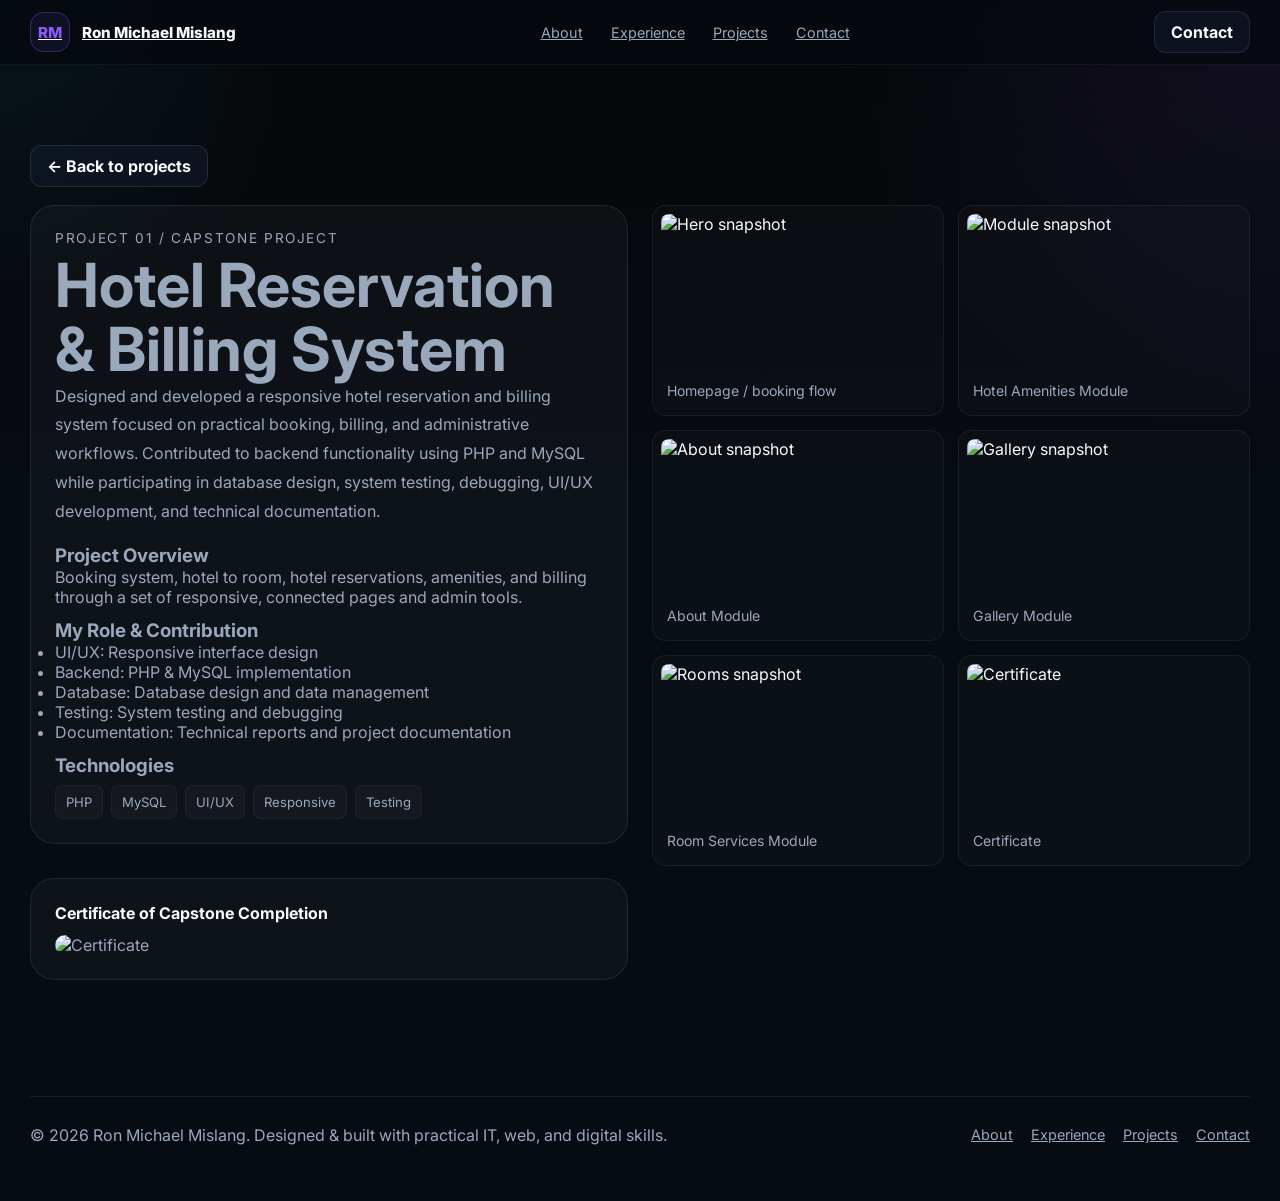
==== project-capstone.html @ 7b9ab6b0 "Add files via upload" ====
<!doctype html>
<html lang="en">
<head>
  <meta charset="utf-8" />
  <meta name="viewport" content="width=device-width, initial-scale=1" />
  <title>Hotel Reservation & Billing System — Case Study</title>
  <meta name="description" content="Case study: Hotel Reservation & Billing System" />
  <link rel="stylesheet" href="./styles.css" type="text/css" />
  <link href="https://fonts.googleapis.com/css2?family=Inter:wght@300;400;500;600;700&display=swap" rel="stylesheet" />
</head>
<body>
  <header class="nav">
    <div class="container nav-inner">
      <a class="brand" href="index.html">
        <span class="logo-mark">RM</span>
        <span>Ron Michael Mislang</span>
      </a>
      <nav class="nav-links" aria-label="Primary navigation">
        <a href="index.html#about">About</a>
        <a href="index.html#experience">Experience</a>
        <a href="index.html#projects">Projects</a>
        <a href="index.html#contact">Contact</a>
      </nav>
      <a class="button button-secondary" href="index.html#contact">Contact</a>
      <button class="menu-button" type="button" aria-label="Open menu">☰</button>
    </div>
  </header>

  <main>
    <section class="section project-case">
      <div class="container">
        <a class="button button-secondary" href="index.html#projects">← Back to projects</a>
        <div class="case-grid" style="margin-top:18px;">
          <aside class="case-left">
            <div class="highlight-card">
              <div class="cap-number">PROJECT 01 / CAPSTONE PROJECT</div>
              <h2 class="section-title">Hotel Reservation & Billing System</h2>
              <p class="section-description">Designed and developed a responsive hotel reservation and billing system focused on practical booking, billing, and administrative workflows. Contributed to backend functionality using PHP and MySQL while participating in database design, system testing, debugging, UI/UX development, and technical documentation.</p>

              <h3 style="margin-top:18px;">Project Overview</h3>
              <p>Booking system, hotel to room, hotel reservations, amenities, and billing through a set of responsive, connected pages and admin tools.</p>

              <h3 style="margin-top:12px;">My Role & Contribution</h3>
              <ul>
                <li>UI/UX: Responsive interface design</li>
                <li>Backend: PHP & MySQL implementation</li>
                <li>Database: Database design and data management</li>
                <li>Testing: System testing and debugging</li>
                <li>Documentation: Technical reports and project documentation</li>
              </ul>

              <h3 style="margin-top:12px;">Technologies</h3>
              <div class="skill-tags" style="margin-top:8px;"><span>PHP</span><span>MySQL</span><span>UI/UX</span><span>Responsive</span><span>Testing</span></div>
            </div>

            <div class="highlight-card" style="margin-top:18px;">
              <strong>Certificate of Capstone Completion</strong>
              <img src="gradpic.jpg" alt="Certificate" style="margin-top:12px;border-radius:12px;" />
            </div>
          </aside>

          <div class="case-right">
            <div class="case-gallery">
              <figure class="project-snap"><img src="gradpic.jpg" alt="Hero snapshot" /><figcaption>Homepage / booking flow</figcaption></figure>
              <figure class="project-snap"><img src="gradpic.jpg" alt="Module snapshot" /><figcaption>Hotel Amenities Module</figcaption></figure>
              <figure class="project-snap"><img src="gradpic.jpg" alt="About snapshot" /><figcaption>About Module</figcaption></figure>
              <figure class="project-snap"><img src="gradpic.jpg" alt="Gallery snapshot" /><figcaption>Gallery Module</figcaption></figure>
              <figure class="project-snap"><img src="gradpic.jpg" alt="Rooms snapshot" /><figcaption>Room Services Module</figcaption></figure>
              <figure class="project-snap"><img src="gradpic.jpg" alt="Certificate" /><figcaption>Certificate</figcaption></figure>
            </div>
          </div>
        </div>
      </div>
    </section>
  </main>

  <footer class="footer">
    <div class="container footer-inner">
      <p>© <span id="year"></span> Ron Michael Mislang. Designed & built with practical IT, web, and digital skills.</p>
      <div class="footer-links">
        <a href="index.html#about">About</a>
        <a href="index.html#experience">Experience</a>
        <a href="index.html#projects">Projects</a>
        <a href="index.html#contact">Contact</a>
      </div>
    </div>
  </footer>

  <script src="script.js"></script>
</body>
</html>
---- styles.css ----
:root {
  --bg: #070b14;
  --surface: rgba(16, 23, 39, 0.88);
  --surface-soft: rgba(16, 23, 39, 0.65);
  --border: rgba(148, 163, 184, 0.16);
  --accent: #8b5cf6;
  --accent-2: #38bdf8;
  --text: #f8fafc;
  --muted: #9aa8bc;
  --muted-soft: #6b7280;
  --radius: 24px;
  --shadow: 0 30px 80px rgba(0, 0, 0, 0.3);
  --max-width: 1220px;
}

* {
  box-sizing: border-box;
  margin: 0;
  padding: 0;
}

html {
  scroll-behavior: smooth;
}

body {
  min-height: 100vh;
  background: radial-gradient(circle at top left, rgba(56, 189, 248, 0.08), transparent 20rem),
    radial-gradient(circle at top right, rgba(139, 92, 246, 0.1), transparent 28rem),
    linear-gradient(180deg, #050708 0%, #070b12 40%, #070b12 100%);
  color: var(--text);
  font-family: Inter, ui-sans-serif, system-ui, -apple-system, BlinkMacSystemFont, "Segoe UI", sans-serif;
}

body::before {
  content: "";
  position: fixed;
  inset: 0;
  background-image: linear-gradient(rgba(255, 255, 255, 0.02) 1px, transparent 1px), linear-gradient(90deg, rgba(255, 255, 255, 0.02) 1px, transparent 1px);
  background-size: 60px 60px;
  opacity: 0.16;
  pointer-events: none;
}

a,
a:visited {
  color: inherit;
}

button {
  font: inherit;
}

img {
  max-width: 100%;
  display: block;
}

.container {
  width: min(calc(100% - 40px), var(--max-width));
  margin: 0 auto;
}

.nav {
  position: sticky;
  top: 0;
  z-index: 1000;
  background: rgba(6, 9, 16, 0.8);
  backdrop-filter: blur(20px);
  border-bottom: 1px solid rgba(255, 255, 255, 0.05);
}

.nav-inner {
  display: flex;
  align-items: center;
  justify-content: space-between;
  gap: 12px;
  height: 64px;
}

.brand {
  display: inline-flex;
  align-items: center;
  gap: 12px;
  font-weight: 800;
  font-size: 0.95rem;
}

.logo-mark {
  width: 40px;
  height: 40px;
  display: grid;
  place-items: center;
  border-radius: 14px;
  border: 1px solid rgba(139, 92, 246, 0.3);
  background: rgba(139, 92, 246, 0.08);
  color: var(--accent);
}

.nav-links {
  display: flex;
  align-items: center;
  gap: 28px;
}

.nav-links a {
  color: var(--muted);
  font-size: 0.9rem;
  transition: color 0.2s ease;
}

.nav-links a:hover,
.nav-links a:focus {
  color: var(--text);
}

.menu-button {
  display: none;
  width: 42px;
  height: 42px;
  border-radius: 14px;
  border: 1px solid rgba(255, 255, 255, 0.08);
  background: rgba(16, 23, 39, 0.75);
  color: var(--text);
  cursor: pointer;
}

.button {
  display: inline-flex;
  align-items: center;
  justify-content: center;
  gap: 8px;
  padding: 10px 16px;
  border-radius: 12px;
  font-weight: 700;
  text-decoration: none;
  transition: transform 0.18s ease, background 0.18s ease, border-color 0.18s ease;
  border: 1px solid rgba(255, 255, 255, 0.1);
}

.button:hover,
.button:focus {
  transform: translateY(-2px);
}

.button-primary {
  background: linear-gradient(135deg, #f8fafc, #dbeafe);
  color: #060b12;
  border-color: transparent;
}

.button-secondary {
  background: rgba(16, 23, 39, 0.7);
  color: var(--text);
}

.section {
  padding: 80px 0;
}

.hero-grid {
  display: grid;
  grid-template-columns: 1.2fr 0.8fr;
  gap: 32px;
  align-items: center;
  min-height: 70vh;
}

.eyebrow {
  display: inline-flex;
  align-items: center;
  gap: 10px;
  padding: 10px 18px;
  border-radius: 999px;
  background: rgba(139, 92, 246, 0.12);
  color: #c4c9f5;
  font-size: 0.8rem;
  text-transform: uppercase;
  letter-spacing: 0.12em;
  margin-bottom: 28px;
}

.hero h1 {
  font-size: clamp(3rem, 4vw, 5.4rem);
  line-height: 0.98;
  max-width: 820px;
}

.hero-description {
  max-width: 660px;
  margin: 28px 0 0;
  color: var(--muted);
  font-size: 1.05rem;
  line-height: 1.8;
}

.hero-actions {
  display: flex;
  flex-wrap: wrap;
  gap: 12px;
  margin-top: 20px;
}

.hero-tags {
  display: flex;
  flex-wrap: wrap;
  gap: 10px;
  margin-top: 18px;
}

.hero-tags span {
  display: inline-flex;
  padding: 10px 14px;
  border-radius: 999px;
  border: 1px solid rgba(255, 255, 255, 0.08);
  background: rgba(255, 255, 255, 0.04);
  color: var(--muted);
  font-size: 0.85rem;
}

.hero-profile {
  display: grid;
}

.profile-card {
  background: rgba(10, 15, 26, 0.9);
  border: 1px solid rgba(255, 255, 255, 0.08);
  border-radius: 24px;
  box-shadow: var(--shadow);
  padding: 20px;
}

.profile-image-wrapper {
  position: relative;
  border-radius: 28px;
  overflow: hidden;
  border: 1px solid rgba(255, 255, 255, 0.08);
  background: linear-gradient(180deg, rgba(139,92,246,0.06), rgba(56,189,248,0.03));
  padding: 6px;
  box-shadow: 0 10px 30px rgba(2,6,23,0.6);
}

.profile-image-wrapper img {
  width: 100%;
  display: block;
  border-radius: 20px;
}

.profile-copy {
  margin-top: 24px;
}

.profile-copy h2 {
  font-size: 1.9rem;
  margin-bottom: 10px;
}

.profile-copy p {
  color: var(--muted);
  line-height: 1.8;
}

.profile-meta {
  display: flex;
  flex-wrap: wrap;
  gap: 10px;
  margin-top: 22px;
}

.profile-meta span {
  padding: 10px 14px;
  border-radius: 999px;
  background: rgba(255, 255, 255, 0.04);
  color: var(--text);
  font-size: 0.85rem;
}

.section-heading {
  display: grid;
  gap: 24px;
  margin-bottom: 48px;
}

.section-title {
  font-size: clamp(2.3rem, 5vw, 3.8rem);
  max-width: 720px;
  line-height: 1.05;
}

.section-description {
  max-width: 700px;
  color: var(--muted);
  line-height: 1.8;
  font-size: 1rem;
}

.about-layout {
  display: grid;
  grid-template-columns: minmax(220px, 0.42fr) minmax(0, 1fr);
  gap: 32px;
  align-items: start;
}

.about-left {
  align-self: start;
  position: sticky;
  top: 90px;
}

.about-right {
  display: grid;
  gap: 16px;
}

.about-copy {
  display: grid;
  gap: 20px;
}

.about-copy p {
  color: var(--muted);
  line-height: 1.8;
}

.support-list {
  display: grid;
  gap: 16px;
  margin-top: 12px;
}

.support-list strong {
  display: block;
  font-weight: 700;
  margin-bottom: 8px;
}

.highlight-card {
  padding: 24px;
  border-radius: var(--radius);
  border: 1px solid rgba(255, 255, 255, 0.08);
  background: rgba(255, 255, 255, 0.03);
  box-shadow: inset 0 0 0 1px rgba(255, 255, 255, 0.01);
  color: var(--muted);
}

.highlight-card strong {
  color: var(--text);
  margin-bottom: 12px;
  display: block;
}

/* Subtle entrance animation and hover lift for cards */
@keyframes fadeUp {
  from { opacity: 0; transform: translateY(20px) scale(0.98); }
  60% { opacity: 0.9; transform: translateY(-4px) scale(1.01); }
  to { opacity: 1; transform: translateY(0) scale(1); }
}

.highlight-card,
.project-card,
.cert-card,
.internship-gallery figure,
.profile-card {
  opacity: 0;
  animation: fadeUp 720ms cubic-bezier(.16,.84,.24,1) forwards;
  transition: transform 260ms ease, box-shadow 260ms ease, border-color 260ms ease;
  transform-origin: center;
}

.highlight-card:hover,
.project-card:hover,
.cert-card:hover,
.internship-gallery figure:hover,
.profile-card:hover {
  transform: translateY(-10px) scale(1.02);
  box-shadow: 0 40px 90px rgba(2,6,23,0.6);
  border-color: rgba(255,255,255,0.16);
}

/* stronger visual accent when focused for accessibility */
.highlight-card:focus,
.project-card:focus,
.cert-card:focus,
.internship-gallery figure:focus,
.profile-card:focus {
  outline: none;
  box-shadow: 0 40px 120px rgba(139,92,246,0.12), 0 12px 30px rgba(0,0,0,0.6);
}

/* Staggered entrance delays (more pronounced) */
.projects-grid .project-card:nth-child(1) { animation-delay: 120ms; }
.projects-grid .project-card:nth-child(2) { animation-delay: 260ms; }
.projects-grid .project-card:nth-child(3) { animation-delay: 400ms; }
.internship-gallery figure:nth-child(1) { animation-delay: 100ms; }
.internship-gallery figure:nth-child(2) { animation-delay: 220ms; }
.internship-gallery figure:nth-child(3) { animation-delay: 340ms; }
.internship-gallery figure:nth-child(4) { animation-delay: 460ms; }
.internship-gallery figure:nth-child(5) { animation-delay: 580ms; }
.internship-gallery figure:nth-child(6) { animation-delay: 700ms; }
.about-highlights .highlight-card:nth-child(1) { animation-delay: 120ms; }
.about-highlights .highlight-card:nth-child(2) { animation-delay: 260ms; }
.about-highlights .highlight-card:nth-child(3) { animation-delay: 400ms; }

/* Capabilities section styles (matches reference layout) */
.capabilities-screenshot {
  width: 100%;
  border-radius: 20px;
  margin: 18px 0 26px;
  border: 1px solid rgba(255,255,255,0.04);
  box-shadow: 0 18px 50px rgba(2,6,23,0.55);
  display: block;
}

.capabilities-grid {
  display: grid;
  grid-template-columns: 1fr 1fr;
  gap: 20px;
  align-items: start;
}

.capabilities-grid { align-items: stretch; }

.cap-large {
  padding: 28px;
  border-radius: var(--radius);
  min-height: 260px;
  background: rgba(255, 255, 255, 0.03);
  border: 1px solid rgba(255,255,255,0.06);
  color: var(--muted);
  display: flex;
  flex-direction: column;
  gap: 12px;
}

.cap-right {
  display: grid;
  gap: 18px;
}

.cap-row {
  display: grid;
  grid-template-columns: 1fr 1fr;
  gap: 18px;
}

.cap-row .highlight-card {
  min-height: 140px;
  display: flex;
  flex-direction: column;
  justify-content: flex-start;
  background: rgba(255, 255, 255, 0.02);
  border: 1px solid rgba(255,255,255,0.06);
  border-radius: var(--radius);
}

.cap-right .highlight-card {
  padding: 20px;
  display: flex;
  flex-direction: column;
  gap: 10px;
  height: 100%;
}

.cap-number {
  color: var(--muted);
  font-size: 0.85rem;
  margin-bottom: 8px;
  text-transform: uppercase;
  letter-spacing: 0.12em;
}

.skill-tags {
  display: flex;
  flex-wrap: wrap;
  gap: 8px;
  margin-top: 12px;
}

.skill-tags span {
  padding: 8px 10px;
  border-radius: 8px;
  background: rgba(255,255,255,0.03);
  border: 1px solid rgba(255,255,255,0.04);
  color: var(--muted);
  font-size: 0.82rem;
}

/* Apply entrance animation to capabilities elements and stagger */
.capabilities-screenshot { opacity: 0; animation: fadeUp 720ms cubic-bezier(.16,.84,.24,1) forwards; animation-delay: 60ms; }
.capabilities-grid .cap-large { opacity: 0; animation: fadeUp 720ms cubic-bezier(.16,.84,.24,1) forwards; animation-delay: 140ms; }
.cap-row .highlight-card:nth-child(1) { opacity: 0; animation: fadeUp 720ms cubic-bezier(.16,.84,.24,1) forwards; animation-delay: 260ms; }
.cap-row .highlight-card:nth-child(2) { opacity: 0; animation: fadeUp 720ms cubic-bezier(.16,.84,.24,1) forwards; animation-delay: 380ms; }
.cap-right > .highlight-card { opacity: 0; animation: fadeUp 720ms cubic-bezier(.16,.84,.24,1) forwards; animation-delay: 520ms; }

/* Make sure hover behavior still lifts cards but keep transform reset for JS tilt */
.cap-large:hover,
.cap-row .highlight-card:hover,
.cap-right > .highlight-card:hover {
  transform: translateY(-10px) scale(1.02);
}

@media (max-width: 1040px) {
  .capabilities-grid { grid-template-columns: 1fr; }
  .cap-row { grid-template-columns: 1fr; }
}

/* Profile image subtle scale on hover */
.profile-image-wrapper img {
  transition: transform 320ms cubic-bezier(.2,.9,.3,1);
}
.profile-image-wrapper:hover img {
  transform: scale(1.035) rotate(-0.4deg);
}

/* Respect user motion preferences */
@media (prefers-reduced-motion: reduce) {
  .highlight-card,
  .project-card,
  .cert-card,
  .internship-gallery figure,
  .profile-card,
  .profile-image-wrapper img {
    animation: none !important;
    transition: none !important;
    transform: none !important;
    opacity: 1 !important;
  }
}

.experience-grid {
  display: grid;
  gap: 32px;
}

/* Project case page styles */
.case-grid {
  display: grid;
  grid-template-columns: 0.5fr 0.5fr;
  gap: 24px;
  align-items: start;
}
.case-left {
  display: flex;
  flex-direction: column;
  gap: 16px;
}
.case-right {
  display: flex;
  flex-direction: column;
  gap: 12px;
}
.case-gallery {
  display: grid;
  grid-template-columns: repeat(2, minmax(0, 1fr));
  gap: 14px;
}
.case-gallery figure.project-snap {
  background: rgba(255,255,255,0.02);
  border: 1px solid rgba(255,255,255,0.06);
  border-radius: 14px;
  overflow: hidden;
  padding: 8px;
}
.case-gallery img {
  width: 100%;
  height: 160px;
  object-fit: cover;
  border-radius: 8px;
  display: block;
}
.case-gallery figcaption {
  color: var(--muted);
  padding: 8px 6px;
  font-size: 0.88rem;
}

@media (max-width: 1040px) {
  .case-grid { grid-template-columns: 1fr; }
  .case-gallery { grid-template-columns: 1fr 1fr; }
}

/* Stagger gallery animations */
.case-gallery figure { opacity: 0; animation: fadeUp 720ms cubic-bezier(.16,.84,.24,1) forwards; }
.case-gallery figure:nth-child(1) { animation-delay: 120ms; }
.case-gallery figure:nth-child(2) { animation-delay: 240ms; }
.case-gallery figure:nth-child(3) { animation-delay: 360ms; }
.case-gallery figure:nth-child(4) { animation-delay: 480ms; }
.case-gallery figure:nth-child(5) { animation-delay: 600ms; }
.case-gallery figure:nth-child(6) { animation-delay: 720ms; }

.experience-card {
  padding: 32px;
  border-radius: 28px;
  background: rgba(14, 20, 35, 0.95);
  border: 1px solid rgba(255, 255, 255, 0.08);
  box-shadow: var(--shadow);
}

.experience-meta {
  display: grid;
  gap: 12px;
  margin-bottom: 24px;
}

.date {
  color: var(--accent);
  font-size: 0.88rem;
  text-transform: uppercase;
  letter-spacing: 0.12em;
}

.experience-card h3 {
  font-size: 1.6rem;
}

.experience-card p {
  color: var(--muted);
  line-height: 1.8;
  margin-top: 14px;
}

.experience-card ul {
  margin-top: 22px;
  display: grid;
  gap: 12px;
  list-style: inside disc;
  color: var(--muted);
  line-height: 1.8;
}

.internship-gallery {
  display: grid;
  grid-template-columns: repeat(3, minmax(0, 1fr));
  gap: 12px;
  margin-top: 18px;
}

.internship-gallery figure {
  overflow: hidden;
  border-radius: 16px;
  background: rgba(255, 255, 255, 0.03);
  border: 1px solid rgba(255, 255, 255, 0.08);
  padding: 6px;
  display: flex;
  flex-direction: column;
  gap: 6px;
}

.internship-gallery img {
  width: 100%;
  height: 170px;
  object-fit: cover;
  border-radius: 12px;
}

.internship-gallery figcaption {
  padding: 16px;
  color: var(--muted);
  font-size: 0.9rem;
}

.projects-grid {
  display: grid;
  grid-template-columns: repeat(3, minmax(0, 1fr));
  gap: 20px;
}

.project-card {
  padding: 28px;
  border-radius: 28px;
  background: rgba(10, 16, 27, 0.95);
  border: 1px solid rgba(255, 255, 255, 0.08);
  box-shadow: var(--shadow);
  display: grid;
  gap: 16px;
}

.project-category {
  color: var(--accent);
  font-size: 0.82rem;
  text-transform: uppercase;
  letter-spacing: 0.12em;
}

.project-card h3 {
  font-size: 1.35rem;
}

.project-card p {
  color: var(--muted);
  line-height: 1.8;
}

.project-tags {
  display: flex;
  flex-wrap: wrap;
  gap: 10px;
}

.project-tags span {
  display: inline-flex;
  padding: 8px 12px;
  border-radius: 999px;
  background: rgba(255, 255, 255, 0.04);
  color: var(--muted);
  font-size: 0.8rem;
}

.project-button {
  margin-top: auto;
  align-self: start;
  display: inline-flex;
  padding: 12px 18px;
  border-radius: 14px;
  background: rgba(255, 255, 255, 0.08);
  color: var(--text);
  border: 1px solid rgba(255, 255, 255, 0.1);
  font-weight: 700;
}

.cert-grid {
  display: grid;
  grid-template-columns: repeat(3, minmax(0, 1fr));
  gap: 20px;
}

.cert-card {
  padding: 26px;
  border-radius: 28px;
  background: rgba(10, 16, 27, 0.95);
  border: 1px solid rgba(255, 255, 255, 0.08);
  color: var(--muted);
}

.cert-card strong {
  display: block;
  margin-bottom: 12px;
  font-size: 1rem;
  color: var(--text);
}

.cert-card span {
  display: inline-flex;
  margin-top: 14px;
  color: var(--accent);
  font-size: 0.9rem;
}

.contact-cta-inner {
  display: grid;
  grid-template-columns: 1.2fr 0.8fr;
  gap: 32px;
  align-items: center;
  padding: 42px;
  border-radius: 32px;
  background: rgba(16, 23, 39, 0.92);
  border: 1px solid rgba(255, 255, 255, 0.08);
  box-shadow: var(--shadow);
}

.contact-actions {
  display: flex;
  flex-wrap: wrap;
  gap: 14px;
}

.footer {
  padding: 36px 0 56px;
}

.footer-inner {
  display: flex;
  justify-content: space-between;
  align-items: center;
  gap: 20px;
  border-top: 1px solid rgba(255, 255, 255, 0.08);
  padding-top: 28px;
  color: var(--muted);
}

.footer-links {
  display: flex;
  flex-wrap: wrap;
  gap: 18px;
}

.footer-links a {
  color: var(--muted);
  font-size: 0.9rem;
}

@media (max-width: 1040px) {
  .hero-grid,
  .about-layout,
  .experience-grid,
  .projects-grid,
  .cert-grid,
  .contact-cta-inner {
    grid-template-columns: 1fr;
  }

  .nav-links {
    display: none;
  }

  .menu-button {
    display: inline-flex;
  }
}

@media (max-width: 720px) {
  .nav-inner {
    flex-wrap: wrap;
    justify-content: space-between;
  }

  .hero {
    padding-top: 120px;
    padding-bottom: 80px;
  }

  .section {
    padding: 90px 0;
  }

  .hero h1 {
    font-size: 2.8rem;
  }

  .section-title {
    font-size: 2.3rem;
  }

  .about-layout,
  .experience-grid,
  .project-button,
  .footer-inner {
    gap: 20px;
  }
}
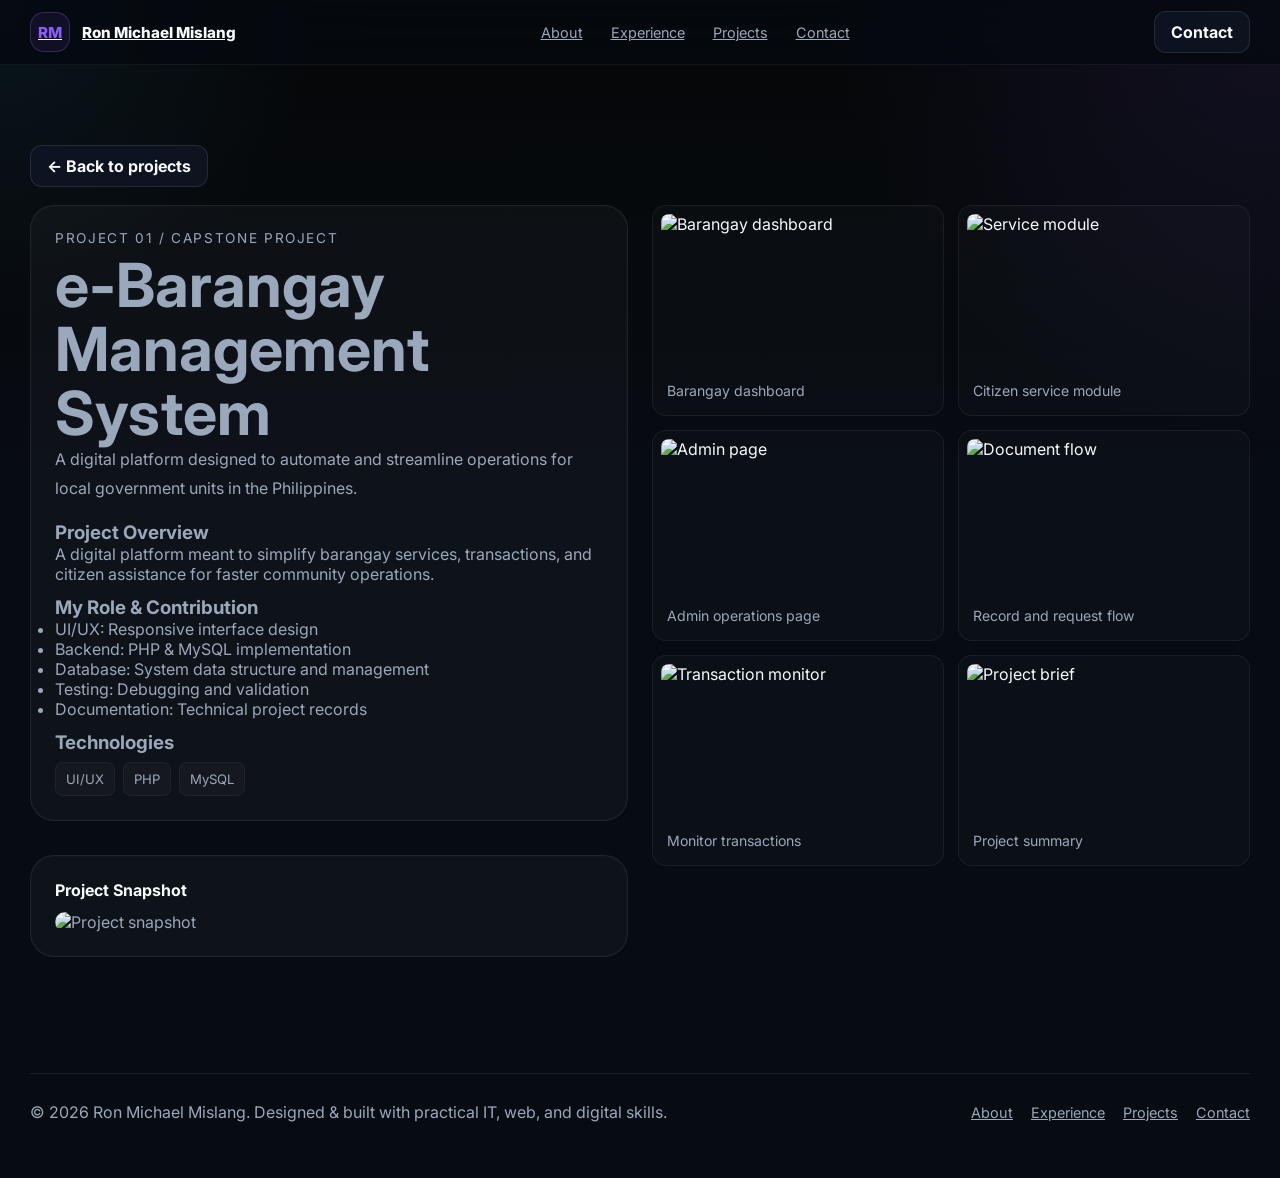
==== commit deb292b1: "Revise project details in project-capstone.html Updated project details and descriptions for the Cap" ====
--- a/project-capstone.html
+++ b/project-capstone.html
@@ -33,40 +33,40 @@
         <div class="case-grid" style="margin-top:18px;">
           <aside class="case-left">
             <div class="highlight-card">
-              <div class="cap-number">PROJECT 01 / CAPSTONE PROJECT</div>
-              <h2 class="section-title">Hotel Reservation & Billing System</h2>
-              <p class="section-description">Designed and developed a responsive hotel reservation and billing system focused on practical booking, billing, and administrative workflows. Contributed to backend functionality using PHP and MySQL while participating in database design, system testing, debugging, UI/UX development, and technical documentation.</p>
+              <div class="cap-number" data-project-type>PROJECT 01 / CAPSTONE PROJECT</div>
+              <h2 class="section-title" data-project-title>e-Barangay Management System</h2>
+              <p class="section-description" data-project-description>A digital platform designed to automate and streamline operations for local government units in the Philippines.</p>
 
               <h3 style="margin-top:18px;">Project Overview</h3>
-              <p>Booking system, hotel to room, hotel reservations, amenities, and billing through a set of responsive, connected pages and admin tools.</p>
+              <p data-project-overview>A digital platform meant to simplify barangay services, transactions, and citizen assistance for faster community operations.</p>
 
-              <h3 style="margin-top:12px;">My Role & Contribution</h3>
-              <ul>
+              <h3 style="margin-top:12px;">My Role &amp; Contribution</h3>
+              <ul data-project-role>
                 <li>UI/UX: Responsive interface design</li>
-                <li>Backend: PHP & MySQL implementation</li>
-                <li>Database: Database design and data management</li>
-                <li>Testing: System testing and debugging</li>
-                <li>Documentation: Technical reports and project documentation</li>
+                <li>Backend: PHP &amp; MySQL implementation</li>
+                <li>Database: System data structure and management</li>
+                <li>Testing: Debugging and validation</li>
+                <li>Documentation: Technical project records</li>
               </ul>
 
               <h3 style="margin-top:12px;">Technologies</h3>
-              <div class="skill-tags" style="margin-top:8px;"><span>PHP</span><span>MySQL</span><span>UI/UX</span><span>Responsive</span><span>Testing</span></div>
+              <div class="skill-tags" data-project-tags style="margin-top:8px;"><span>UI/UX</span><span>PHP</span><span>MySQL</span></div>
             </div>
 
             <div class="highlight-card" style="margin-top:18px;">
-              <strong>Certificate of Capstone Completion</strong>
-              <img src="gradpic.jpg" alt="Certificate" style="margin-top:12px;border-radius:12px;" />
+              <strong>Project Snapshot</strong>
+              <img src="gradpic.jpg" alt="Project snapshot" style="margin-top:12px;border-radius:12px;" />
             </div>
           </aside>
 
           <div class="case-right">
-            <div class="case-gallery">
-              <figure class="project-snap"><img src="gradpic.jpg" alt="Hero snapshot" /><figcaption>Homepage / booking flow</figcaption></figure>
-              <figure class="project-snap"><img src="gradpic.jpg" alt="Module snapshot" /><figcaption>Hotel Amenities Module</figcaption></figure>
-              <figure class="project-snap"><img src="gradpic.jpg" alt="About snapshot" /><figcaption>About Module</figcaption></figure>
-              <figure class="project-snap"><img src="gradpic.jpg" alt="Gallery snapshot" /><figcaption>Gallery Module</figcaption></figure>
-              <figure class="project-snap"><img src="gradpic.jpg" alt="Rooms snapshot" /><figcaption>Room Services Module</figcaption></figure>
-              <figure class="project-snap"><img src="gradpic.jpg" alt="Certificate" /><figcaption>Certificate</figcaption></figure>
+            <div class="case-gallery" data-project-gallery>
+              <figure class="project-snap"><img src="gradpic.jpg" alt="Barangay dashboard" /><figcaption>Barangay dashboard</figcaption></figure>
+              <figure class="project-snap"><img src="gradpic.jpg" alt="Service module" /><figcaption>Citizen service module</figcaption></figure>
+              <figure class="project-snap"><img src="gradpic.jpg" alt="Admin page" /><figcaption>Admin operations page</figcaption></figure>
+              <figure class="project-snap"><img src="gradpic.jpg" alt="Document flow" /><figcaption>Record and request flow</figcaption></figure>
+              <figure class="project-snap"><img src="gradpic.jpg" alt="Transaction monitor" /><figcaption>Monitor transactions</figcaption></figure>
+              <figure class="project-snap"><img src="gradpic.jpg" alt="Project brief" /><figcaption>Project summary</figcaption></figure>
             </div>
           </div>
         </div>
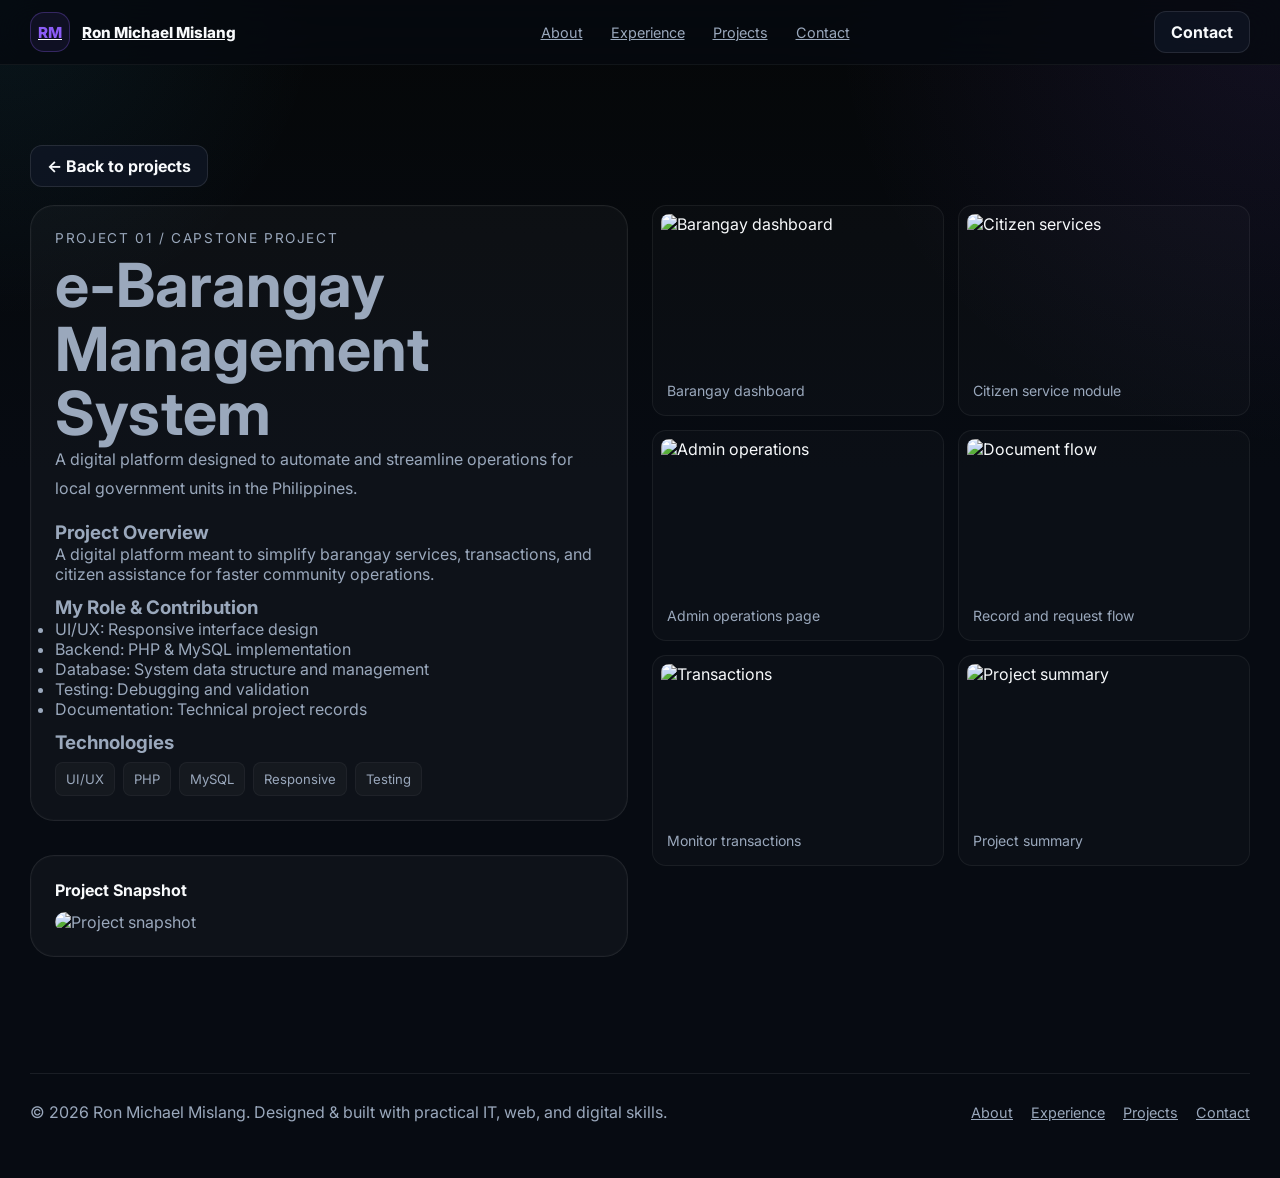
==== commit f47480fc: "Update project-capstone.html" ====
--- a/project-capstone.html
+++ b/project-capstone.html
@@ -61,12 +61,12 @@
 
           <div class="case-right">
             <div class="case-gallery" data-project-gallery>
-              <figure class="project-snap"><img src="gradpic.jpg" alt="Barangay dashboard" /><figcaption>Barangay dashboard</figcaption></figure>
-              <figure class="project-snap"><img src="gradpic.jpg" alt="Service module" /><figcaption>Citizen service module</figcaption></figure>
-              <figure class="project-snap"><img src="gradpic.jpg" alt="Admin page" /><figcaption>Admin operations page</figcaption></figure>
-              <figure class="project-snap"><img src="gradpic.jpg" alt="Document flow" /><figcaption>Record and request flow</figcaption></figure>
-              <figure class="project-snap"><img src="gradpic.jpg" alt="Transaction monitor" /><figcaption>Monitor transactions</figcaption></figure>
-              <figure class="project-snap"><img src="gradpic.jpg" alt="Project brief" /><figcaption>Project summary</figcaption></figure>
+              <figure class="project-snap"><img src="residentdashboard.png" alt="Barangay dashboard" /><figcaption>Resident dashboard</figcaption></figure>
+              <figure class="project-snap"><img src="AdminDashboard.png" alt="Service module" /><figcaption>Admin Dashboard</figcaption></figure>
+              <figure class="project-snap"><img src="Family Member List.png" alt="Admin page" /><figcaption>Admin operations page</figcaption></figure>
+              <figure class="project-snap"><img src="RESIDENT LIST (EDIT INFO SECTION).png" alt="Document flow" /><figcaption>Resident List (EDIT INFO SECTION)</figcaption></figure>
+              <figure class="project-snap"><img src="AuditTrail.png" alt="Transaction monitor" /><figcaption>Monitor Audit Trail</figcaption></figure>
+              <figure class="project-snap"><img src="populationDashboard.png" alt="Project brief" /><figcaption>Population Report</figcaption></figure>
             </div>
           </div>
         </div>
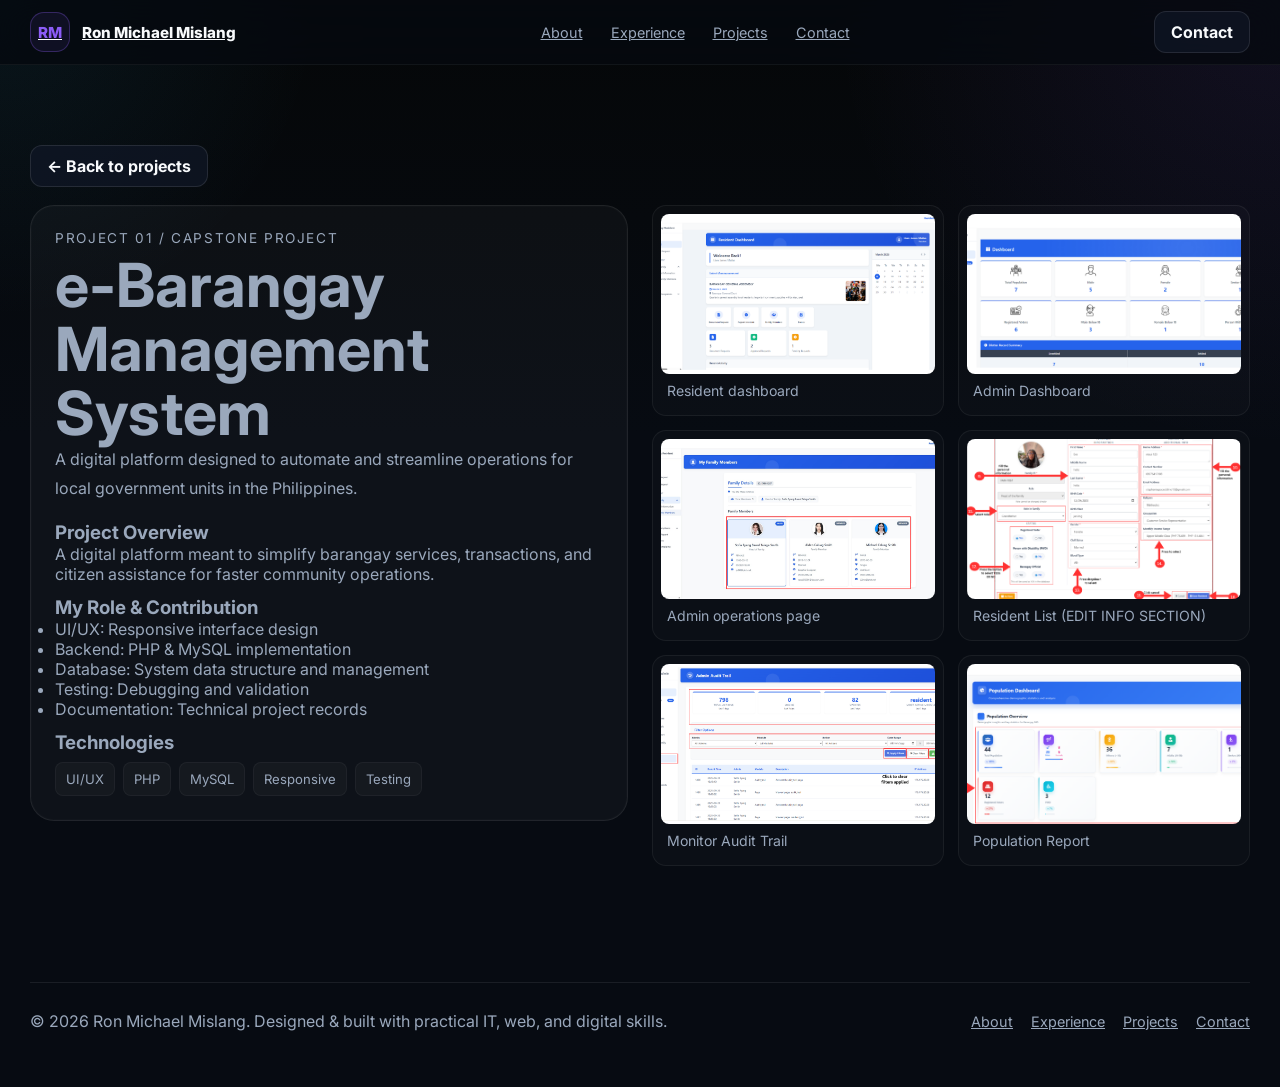
==== commit 7f372aa1: "Update project-capstone.html" ====
--- a/project-capstone.html
+++ b/project-capstone.html
@@ -53,10 +53,7 @@
               <div class="skill-tags" data-project-tags style="margin-top:8px;"><span>UI/UX</span><span>PHP</span><span>MySQL</span></div>
             </div>
 
-            <div class="highlight-card" style="margin-top:18px;">
-              <strong>Project Snapshot</strong>
-              <img src="gradpic.jpg" alt="Project snapshot" style="margin-top:12px;border-radius:12px;" />
-            </div>
+           
           </aside>
 
           <div class="case-right">
